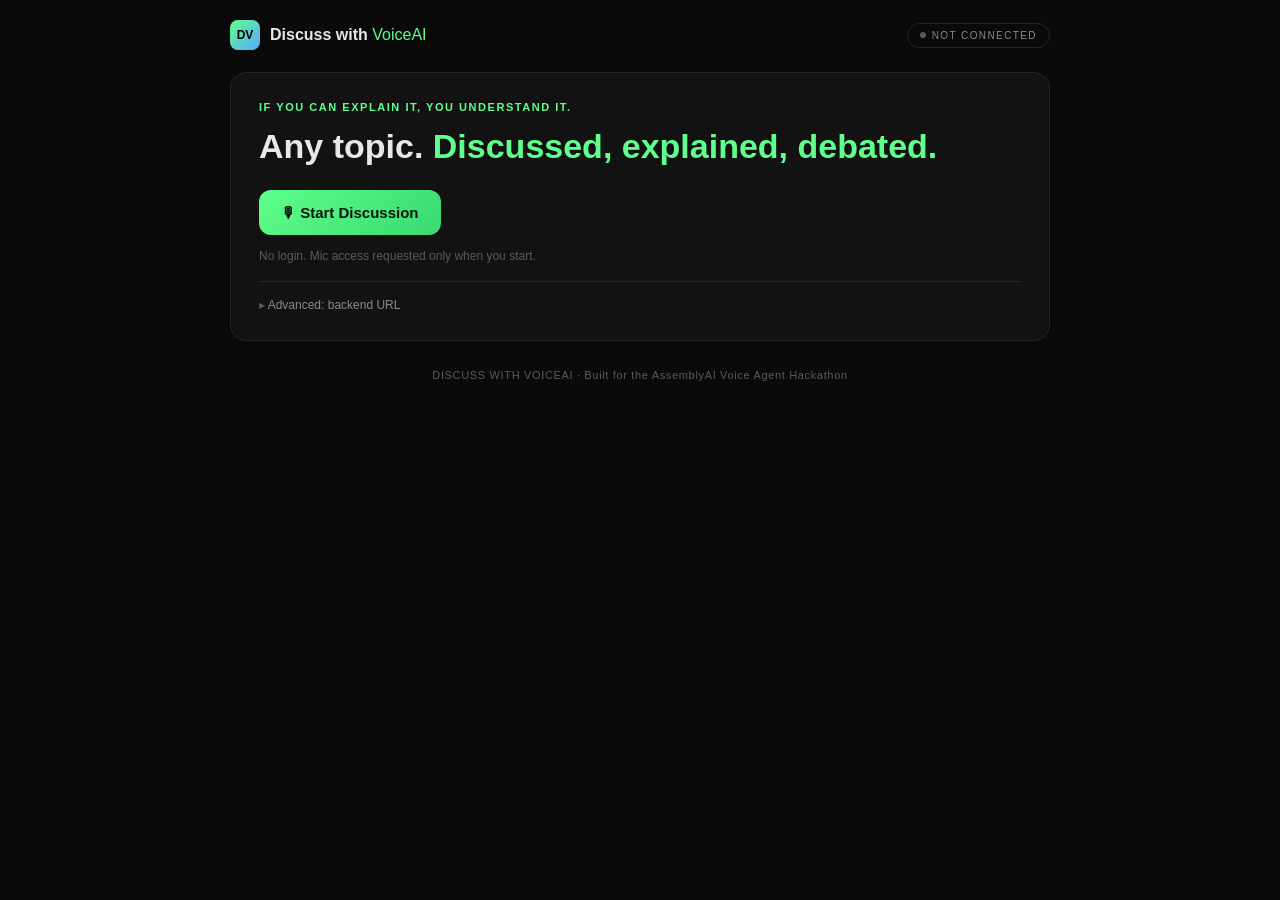
==== app.html @ 305dbfca "Discuss with VoiceAI: voice-first topic companion (AssemblyAI Voice Agent Hackathon) Any topic, disc" ====
<!doctype html>
<html lang="en">
<head>
<meta charset="UTF-8" />
<meta name="viewport" content="width=device-width, initial-scale=1.0" />
<meta name="theme-color" content="#0a0a0a" />
<title>Discuss with VoiceAI | Live Discussion</title>
<style>
  :root{
    --bg:#0a0a0a; --panel:#121212; --panel2:#171717; --border:#242424;
    --text:#e8e8e8; --dim:#8a8a8a; --dim2:#5a5a5a;
    --green:#5EFF8A; --pink:#FF6EAD; --blue:#5AA9FF; --red:#FF6E6E; --amber:#D9A857;
    --mono: ui-monospace, "SF Mono", "Cascadia Code", Menlo, Consolas, monospace;
  }
  *{box-sizing:border-box}
  body{
    margin:0; background:var(--bg); color:var(--text);
    font-family: -apple-system, BlinkMacSystemFont, "Segoe UI", Roboto, sans-serif;
    min-height:100vh; padding: 20px 16px 40px; padding-block:20px 40px;
  }
  .mono{font-family:var(--mono)}
  .wrap{max-width:820px; margin:0 auto;}
  header{display:flex; align-items:center; justify-content:space-between; gap:12px; flex-wrap:wrap; margin-bottom:22px;}
  .brand{display:flex; align-items:center; gap:10px; text-decoration:none; color:var(--text);}
  .brand-mark{width:30px;height:30px;border-radius:8px;background:linear-gradient(135deg,var(--green),var(--blue));display:flex;align-items:center;justify-content:center;color:#000;font-weight:800;font-size:12px;}
  .brand b{font-weight:700} .brand em{font-style:normal;color:var(--green)}
  .pill{font-size:10px; letter-spacing:.14em; text-transform:uppercase; padding:6px 12px; border-radius:999px; border:1px solid var(--border); color:var(--dim); display:flex; align-items:center; gap:6px;}
  .dot{width:6px;height:6px;border-radius:50%;background:var(--dim2);}
  .dot.live{background:var(--green); box-shadow:0 0 8px var(--green);}
  .dot.err{background:var(--red); box-shadow:0 0 8px var(--red);}

  .card{background:var(--panel); border:1px solid var(--border); border-radius:16px; padding:28px; margin-bottom:16px;}
  .view{display:none;} .view.active{display:block;}

  /* Screen 1 */
  #startView .eyebrow{color:var(--green); font-size:11px; letter-spacing:.14em; text-transform:uppercase; margin:0 0 12px; font-weight:600;}
  #startView h1{font-size:clamp(22px,4vw,34px); line-height:1.25; margin:0 0 22px;}
  #startView h1 span{color:var(--green);}
  .cta{
    appearance:none; border:none; cursor:pointer; border-radius:12px;
    background:linear-gradient(135deg,var(--green),#39d971); color:#08130b; font-weight:700;
    padding:14px 22px; font-size:15px; display:inline-flex; align-items:center; gap:8px;
  }
  .cta:disabled{opacity:.5; cursor:not-allowed;}
  .cta.secondary{background:var(--panel2); color:var(--text); border:1px solid var(--border);}
  .note{color:var(--dim2); font-size:12px; margin-top:14px;}
  details.cfg{margin-top:18px; padding-top:16px; border-top:1px solid var(--border);}
  details.cfg summary{cursor:pointer; font-size:12px; color:var(--dim); list-style:none;}
  details.cfg summary::-webkit-details-marker{display:none;}
  details.cfg summary::before{content:'▸ '; color:var(--dim2);}
  details.cfg[open] summary::before{content:'▾ ';}
  details.cfg label{font-size:11px; color:var(--dim); display:block; margin:12px 0 6px;}
  details.cfg input{width:100%; background:var(--panel2); border:1px solid var(--border); border-radius:8px; color:var(--text); padding:9px 10px; font-family:var(--mono); font-size:12px;}

  /* Screen 2 */
  .viva-header{display:flex; align-items:center; justify-content:space-between; margin-bottom:12px; gap:10px; flex-wrap:wrap;}
  .topic-chip{font-size:11px; letter-spacing:.1em; text-transform:uppercase; color:var(--dim); }
  .topic-chip b{color:var(--text); text-transform:none; letter-spacing:0; font-size:15px; display:block; margin-top:2px;}

  /* orbit visualization -- topic center, orbiting tags, You/Companion state cards.
     Tuned to actually READ as animated at a glance: a 70s rotation only
     covers ~5° in a 3-second look, which is indistinguishable from static --
     everything here completes a full, visible cycle in single-digit seconds. */
  .orbit-stage{position:relative; height:260px; margin:8px 0 18px; display:flex; align-items:center; justify-content:center;}
  .orbit-ring{
    position:absolute; width:210px; height:210px; border-radius:50%;
    border:1px solid rgba(255,255,255,.1);
    animation:ring-pulse 3s ease-in-out infinite;
  }
  .orbit-ring::before{
    content:''; position:absolute; inset:-3px; border-radius:50%; padding:2px;
    background:conic-gradient(from 0deg, transparent, var(--green), transparent 35%);
    -webkit-mask:linear-gradient(#000 0 0) content-box, linear-gradient(#000 0 0);
    -webkit-mask-composite:xor; mask-composite:exclude;
    opacity:.55; animation:ring-sweep 4s linear infinite;
  }
  @keyframes ring-pulse{
    0%,100%{transform:scale(1); box-shadow:0 0 40px 6px rgba(94,255,138,.06), inset 0 0 30px rgba(255,255,255,.02); border-color:rgba(255,255,255,.08);}
    50%{transform:scale(1.035); box-shadow:0 0 80px 18px rgba(94,255,138,.18), inset 0 0 50px rgba(255,255,255,.05); border-color:rgba(94,255,138,.35);}
  }
  @keyframes ring-sweep{from{transform:rotate(0deg);}to{transform:rotate(360deg);}}
  .orbit-link{position:absolute; top:50%; height:2px; width:120px; z-index:1; transform:translateY(-50%); overflow:hidden; border-radius:2px; background:rgba(255,255,255,.04);}
  .orbit-link.left{left:calc(8% + 118px);}
  .orbit-link.right{right:calc(8% + 118px);}
  .orbit-link i{position:absolute; inset:0; width:40%; background:linear-gradient(90deg, transparent, currentColor, transparent); opacity:.9; animation:link-sweep 1.8s linear infinite; box-shadow:0 0 8px currentColor;}
  .orbit-link.left{color:var(--green);} .orbit-link.right{color:var(--blue);}
  .orbit-link.right i{animation-direction:reverse;}
  @keyframes link-sweep{from{transform:translateX(-120%);}to{transform:translateX(220%);}}
  /* Two nested layers per tag: the outer orbits with .orbit-tags' rotation
     (position only -- rotate(angle) places each tag's slot, the matching
     rotate(-angle) cancels that SAME rotation so the slot itself doesn't
     spin); the inner .orbit-tag-spin runs its own counter-rotation over the
     identical timing as .orbit-tags, canceling the PARENT's time-varying
     rotation too. Without that inner counter-spin, the parent's rotation
     still reaches every descendant (CSS transforms compose down the tree),
     so the label text visibly tumbles/mirrors over the cycle instead of
     staying upright while it orbits. */
  .orbit-tags{position:absolute; inset:0; animation:orbit-spin 22s linear infinite;}
  .orbit-tag-pos{
    position:absolute; top:50%; left:50%;
    transform:rotate(var(--angle)) translate(148px) rotate(calc(-1 * var(--angle))) translate(-50%,-50%);
  }
  .orbit-tag-spin{display:inline-block; animation:orbit-counter-spin 22s linear infinite;}
  .orbit-tag{
    display:inline-block; font-size:9px; letter-spacing:.1em; color:var(--dim2); white-space:nowrap;
    padding:4px 9px; border:1px solid var(--border); border-radius:999px; background:rgba(10,10,10,.7);
    animation:tag-twinkle 3s ease-in-out infinite;
  }
  .orbit-tag-pos:nth-child(2) .orbit-tag{animation-delay:.75s;}
  .orbit-tag-pos:nth-child(3) .orbit-tag{animation-delay:1.5s;}
  .orbit-tag-pos:nth-child(4) .orbit-tag{animation-delay:2.25s;}
  @keyframes tag-twinkle{0%,100%{opacity:.55; border-color:var(--border);}50%{opacity:1; border-color:rgba(94,255,138,.4); color:#bfffd4;}}
  @keyframes orbit-spin{from{transform:rotate(0deg)}to{transform:rotate(360deg)}}
  @keyframes orbit-counter-spin{from{transform:rotate(0deg)}to{transform:rotate(-360deg)}}
  .topic-center{position:relative; text-align:center; max-width:180px; z-index:2; animation:topic-float 3s ease-in-out infinite;}
  .topic-center b{display:block; font-size:17px; font-weight:600; font-style:italic; animation:topic-glow 3s ease-in-out infinite;}
  @keyframes topic-float{0%,100%{transform:translateY(0);}50%{transform:translateY(-4px);}}
  @keyframes topic-glow{0%,100%{text-shadow:0 0 0 transparent;}50%{text-shadow:0 0 20px rgba(94,255,138,.5);}}
  .topic-center small{display:block; margin-top:5px; font-size:9px; letter-spacing:.14em; color:var(--dim2); text-transform:uppercase;}

  .state-card{
    position:absolute; top:50%; width:118px;
    background:rgba(13,13,13,.85); border-radius:10px; padding:9px 10px; z-index:3;
    backdrop-filter:blur(2px);
    animation:card-float 3s ease-in-out infinite;
  }
  .state-card.companion{left:8%; border:1px solid rgba(94,255,138,.35); box-shadow:0 0 18px rgba(94,255,138,.08);}
  .state-card.you{right:8%; border:1px solid rgba(90,169,255,.35); box-shadow:0 0 18px rgba(90,169,255,.08); animation-delay:1.5s;}
  .state-card.active.companion{box-shadow:0 0 30px rgba(94,255,138,.3);}
  .state-card.active.you{box-shadow:0 0 30px rgba(90,169,255,.3);}
  @keyframes card-float{0%,100%{transform:translateY(-50%);}50%{transform:translateY(calc(-50% - 5px));}}
  .state-card-head{font-size:9px; letter-spacing:.1em; display:flex; align-items:center; gap:5px; margin-bottom:6px;}
  .state-card.companion .state-card-head{color:var(--green);}
  .state-card.you .state-card-head{color:var(--blue);}
  .state-card-head .dot2{width:5px;height:5px;border-radius:50%;background:currentColor; animation:dot-blink 1.4s ease-in-out infinite;}
  @keyframes dot-blink{0%,100%{opacity:1; box-shadow:0 0 4px currentColor;}50%{opacity:.3; box-shadow:none;}}
  .wave{display:flex; align-items:flex-end; gap:2px; height:14px; margin-bottom:6px;}
  .wave i{width:3px; border-radius:2px; background:currentColor; opacity:.35; height:35%; transition:height .1s ease; transform-origin:bottom; animation:bar-idle 1.4s ease-in-out infinite;}
  .wave i:nth-child(1){animation-delay:0s;} .wave i:nth-child(2){animation-delay:.15s;}
  .wave i:nth-child(3){animation-delay:.3s;} .wave i:nth-child(4){animation-delay:.45s;}
  .wave i:nth-child(5){animation-delay:.6s;}
  @keyframes bar-idle{0%,100%{transform:scaleY(1);}50%{transform:scaleY(1.8);}}
  .state-card.companion .wave{color:var(--green);}
  .state-card.you .wave{color:var(--blue);}
  .state-card.active .wave i{opacity:.9;}
  .state-card-label{font-size:10px; color:var(--dim); text-transform:lowercase;}

  .feature-pills{display:flex; gap:8px; flex-wrap:wrap; justify-content:center; margin-bottom:18px;}
  .feature-pill{font-size:9px; letter-spacing:.12em; text-transform:uppercase; padding:6px 12px; border-radius:999px; border:1px solid var(--border); color:var(--dim); display:inline-flex; align-items:center; gap:6px;}
  .feature-pill i{width:5px;height:5px;border-radius:50%;background:currentColor;}
  .feature-pill.blue{color:var(--blue);} .feature-pill.amber{color:var(--amber);} .feature-pill.pink{color:var(--pink);}

  .transcript{height:340px; overflow-y:auto; background:#0d0d0d; border:1px solid var(--border); border-radius:12px; padding:16px; display:flex; flex-direction:column; gap:10px;}
  .line{max-width:88%; padding:9px 13px; border-radius:12px; font-size:14px; line-height:1.45;}
  .line label{display:flex; align-items:center; gap:5px; font-size:9px; letter-spacing:.12em; text-transform:uppercase; opacity:.6; margin-bottom:3px;}
  .line label i{width:6px;height:6px;border-radius:50%;background:currentColor;}
  .line.student{align-self:flex-end; background:#17301f; border:1px solid #1f4a2b; color:#d9ffe4;}
  .line.student label{color:var(--blue);}
  .line.agent{align-self:flex-start; background:#171717; border:1px solid var(--border); color:var(--text);}
  .line.agent label{color:var(--green);}
  .line.interim{opacity:.55;}
  .line.challenge{background:rgba(217,168,87,.08); border:1px solid rgba(217,168,87,.4);}
  .line.challenge label{color:var(--amber);}
  .line.challenge .challenge-tag{display:block; font-size:9px; letter-spacing:.1em; color:var(--amber); text-transform:uppercase; margin-bottom:5px;}
  .empty-hint{color:var(--dim2); font-size:13px; margin:auto; text-align:center;}

  .controls{display:flex; align-items:center; gap:14px; margin-top:16px; flex-wrap:wrap;}
  .mic-btn{width:56px;height:56px;border-radius:50%; border:2px solid var(--border); background:var(--panel2); color:var(--text); font-size:20px; cursor:pointer; display:flex; align-items:center; justify-content:center;}
  .mic-btn.active{border-color:var(--green); box-shadow:0 0 0 6px rgba(94,255,138,.12);}
  .mic-copy strong{display:block; font-size:13px;}
  .mic-copy small{color:var(--dim); font-size:11px;}
  .end-btn{margin-left:auto; background:transparent; border:1px solid var(--border); color:var(--dim); padding:10px 16px; border-radius:10px; cursor:pointer; font-size:13px;}
  .end-btn:hover{color:var(--red); border-color:var(--red);}

  .chat-form{display:flex; gap:10px; margin-top:16px;}
  .chat-form input{flex:1; background:var(--panel2); border:1px solid var(--border); border-radius:10px; color:var(--text); padding:12px 14px; font-size:14px;}
  .chat-form button{background:var(--green); border:none; color:#08130b; font-weight:700; border-radius:10px; padding:0 18px; cursor:pointer;}

  #errorBanner{display:none; background:rgba(255,110,110,.1); border:1px solid rgba(255,110,110,.4); color:#ffb3b3; padding:12px 16px; border-radius:10px; font-size:13px; margin-bottom:16px;}

  footer{text-align:center; color:var(--dim2); font-size:11px; margin-top:28px; letter-spacing:.06em;}
</style>
</head>
<body>
<div class="wrap">
  <header>
    <a class="brand" href="Voice-Topic-Companion.html">
      <span class="brand-mark">DV</span>
      <span><b>Discuss with</b> <em>VoiceAI</em></span>
    </a>
    <span class="pill"><span class="dot" id="connDot"></span><span id="connLabel">not connected</span></span>
  </header>

  <div id="errorBanner"></div>

  <!-- Screen 1: Start -->
  <section class="view active card" id="startView">
    <p class="eyebrow">If you can explain it, you understand it.</p>
    <h1>Any topic. <span>Discussed, explained, debated.</span></h1>
    <button class="cta" id="startBtn">🎙 Start Discussion</button>
    <div class="note">No login. Mic access requested only when you start.</div>
    <details class="cfg">
      <summary>Advanced: backend URL</summary>
      <label for="apiBase">Backend URL (FastAPI)</label>
      <input id="apiBase" class="mono" value="http://localhost:8000" spellcheck="false" />
    </details>
  </section>

  <!-- Screen 2: Live Discussion -->
  <section class="view card" id="vivaView">
    <div class="viva-header">
      <span class="pill"><span class="dot live"></span> LIVE</span>
    </div>

    <div class="orbit-stage">
      <div class="orbit-ring"></div>
      <div class="orbit-link left"><i></i></div>
      <div class="orbit-link right"><i></i></div>
      <div class="orbit-tags">
        <div class="orbit-tag-pos" style="--angle:0deg"><span class="orbit-tag-spin"><span class="orbit-tag">SPACE</span></span></div>
        <div class="orbit-tag-pos" style="--angle:90deg"><span class="orbit-tag-spin"><span class="orbit-tag">PHILOSOPHY</span></span></div>
        <div class="orbit-tag-pos" style="--angle:180deg"><span class="orbit-tag-spin"><span class="orbit-tag">CRICKET</span></span></div>
        <div class="orbit-tag-pos" style="--angle:270deg"><span class="orbit-tag-spin"><span class="orbit-tag">AI</span></span></div>
      </div>
      <div class="topic-center">
        <b id="topicLabel">Waiting…</b>
        <small>TOPIC • CENTER</small>
      </div>
      <div class="state-card companion" id="companionCard">
        <div class="state-card-head"><span class="dot2"></span>COMPANION</div>
        <div class="wave"><i></i><i></i><i></i><i></i><i></i></div>
        <div class="state-card-label" id="companionLabel">listening</div>
      </div>
      <div class="state-card you" id="youCard">
        <div class="state-card-head"><span class="dot2"></span>YOU</div>
        <div class="wave"><i></i><i></i><i></i><i></i><i></i></div>
        <div class="state-card-label" id="youLabel">listening</div>
      </div>
    </div>

    <div class="feature-pills">
      <span class="feature-pill blue"><i></i>Talk any topic</span>
      <span class="feature-pill amber"><i></i>Debate mode</span>
      <span class="feature-pill pink"><i></i>Hinglish ready</span>
    </div>

    <div class="transcript" id="transcript">
      <div class="empty-hint">Your conversation will appear here.<br><small>Ask a question, request an example, or ask it to argue the other side.</small></div>
    </div>

    <!-- real voice controls (hidden in mock mode) -->
    <div class="controls" id="voiceControls">
      <button class="mic-btn" id="micIndicator" disabled>●</button>
      <div class="mic-copy"><strong id="micLabel">Connecting…</strong><small>Speak naturally, interrupt anytime</small></div>
      <button class="end-btn" id="endBtn">End session</button>
    </div>

    <!-- mock-mode text fallback (shown only when the backend has no AssemblyAI key yet) -->
    <form class="chat-form" id="chatForm" style="display:none;">
      <input id="chatInput" placeholder="Type a topic, a question, or a challenge…" autocomplete="off" />
      <button type="submit">Send</button>
      <button type="button" class="end-btn" id="endBtnMock">End</button>
    </form>
  </section>

  <footer>DISCUSS WITH VOICEAI · Built for the AssemblyAI Voice Agent Hackathon</footer>
</div>

<script>
/* =========================================================================
   Discuss with VoiceAI -- browser client
   Real path:  browser <-> our backend (GET /api/token only)
               browser <-> wss://agents.assemblyai.com/v1/ws (direct, real voice)
   Mock path:  browser <-> our backend (POST /api/mock_chat) -- text chat,
               same persona, used when the backend has no AssemblyAI key yet.

   This is a plain open-ended discussion agent -- no topic map, no grading,
   no "understanding verdict". One screen just shows the live transcript
   until the user ends the session.
   ========================================================================= */

const $ = (id) => document.getElementById(id);
const views = { start: $('startView'), viva: $('vivaView') };
function showView(name){ Object.values(views).forEach(v => v.classList.remove('active')); views[name].classList.add('active'); window.scrollTo({top:0, behavior:'smooth'}); }
function apiBase(){ return $('apiBase').value.trim().replace(/\/$/, ''); }
function showError(msg){ const el = $('errorBanner'); el.textContent = msg; el.style.display = 'block'; }
function clearError(){ $('errorBanner').style.display = 'none'; }
function setConn(label, mode){
  $('connLabel').textContent = label;
  const dot = $('connDot');
  dot.className = 'dot' + (mode === 'live' ? ' live' : mode === 'err' ? ' err' : '');
}

// Cheap heuristic: guess the agent's current mode from what it just said, so
// the COMPANION state card and the transcript's counter-question callout
// track the live conversation without the agent needing to emit an explicit
// state event of its own.
function classifyAgentText(text){
  const t = text.toLowerCase();
  if (t.includes('push back') || t.includes('counter') || t.includes("what's the strongest argument") || t.includes('play devil') || t.includes('other side')) return 'challenging';
  if (t.includes('what topic') || t.includes('what would you like to know')) return 'listening';
  return 'explaining';
}
function setCompanionState(state, {active=true} = {}){
  $('companionLabel').textContent = state;
  $('companionCard').classList.toggle('active', active);
}
function setYouState(state, {active=true} = {}){
  $('youLabel').textContent = state;
  $('youCard').classList.toggle('active', active);
}

let ws = null;
let audioCtx = null;
let micStream = null;
let micNode = null;
let playHead = 0;
let topicKnown = false;
let mockHistory = []; // [{role, text}]
let agentDeltaBuffer = ''; // accumulates transcript.agent.delta chunks for the current reply

// ---- transcript rendering ----
// Tracked per-speaker so a student interruption mid-agent-reply (barge-in)
// doesn't overwrite the agent's still-open interim bubble with the
// student's text -- each speaker keeps its own in-progress line.
const interimLines = { student: null, agent: null };
function addLine(speaker, text, {interim=false, challenge=false} = {}){
  const box = $('transcript');
  const hint = box.querySelector('.empty-hint');
  if (hint) hint.remove();
  const labelHtml = `<label><i></i>${speaker === 'student' ? 'You' : 'Companion'}</label>`;
  if (interim) {
    if (!interimLines[speaker]) {
      const el = document.createElement('div');
      el.className = `line ${speaker} interim`;
      el.innerHTML = `${labelHtml}<span class="text"></span>`;
      box.appendChild(el);
      interimLines[speaker] = el;
    }
    interimLines[speaker].querySelector('.text').textContent = text;
  } else {
    if (interimLines[speaker]) { interimLines[speaker].remove(); interimLines[speaker] = null; }
    const line = document.createElement('div');
    line.className = `line ${speaker}` + (challenge ? ' challenge' : '');
    const tagHtml = challenge ? '<span class="challenge-tag">↳ counter-question</span>' : '';
    line.innerHTML = `${labelHtml}${tagHtml}<span class="text"></span>`;
    line.querySelector('.text').textContent = text;
    box.appendChild(line);
  }
  box.scrollTop = box.scrollHeight;
  // Only ever consider a FINAL (non-interim) student line as the topic --
  // an interim delta is still-changing text, and locking onto a half-spoken
  // fragment would freeze the display on something incomplete.
  if (speaker === 'student' && !interim && !topicKnown) {
    maybeSetTopic(text);
  }
}

// A real conversation usually opens with a greeting before the actual topic
// ("Hello." / "Hi there" / "Namaste"), so naively taking the first thing the
// student says isn't reliable -- skip pure-greeting utterances and keep
// waiting for the first substantive one.
const GREETING_RE = /^(hi+|hey+|hello+|namaste|hola|yo|sup|good\s?(morning|afternoon|evening)|kaise ho|kya haal|test(ing)?)[.!?\s]*$/i;
function maybeSetTopic(text){
  const trimmed = text.trim();
  if (!trimmed || GREETING_RE.test(trimmed)) return;
  topicKnown = true;
  $('topicLabel').textContent = trimmed.length > 28 ? trimmed.slice(0, 28) + '…' : trimmed;
}

// ---- PCM16 mic capture @ 24kHz mono --------------------------------------
// AssemblyAI's Voice Agent defaults input.format to PCM at 24 kHz when not
// set explicitly (agent_config.py now sets it explicitly too, to be safe).
// Sending audio resampled to the WRONG rate doesn't error -- it just plays
// back sped up/slowed down to the STT engine, which is a very plausible
// cause of misheard words, so this rate must match the agent's config.
const TARGET_SAMPLE_RATE = 24000;

function floatTo16BitPCM(float32){
  const out = new Int16Array(float32.length);
  for (let i = 0; i < float32.length; i++){
    let s = Math.max(-1, Math.min(1, float32[i]));
    out[i] = s < 0 ? s * 0x8000 : s * 0x7fff;
  }
  return out;
}
function resampleTo(float32, inRate, outRate){
  if (inRate === outRate) return float32;
  const ratio = inRate / outRate;
  const outLen = Math.floor(float32.length / ratio);
  const out = new Float32Array(outLen);
  for (let i = 0; i < outLen; i++){
    const srcIdx = i * ratio;
    const i0 = Math.floor(srcIdx), i1 = Math.min(i0 + 1, float32.length - 1);
    const frac = srcIdx - i0;
    out[i] = float32[i0] * (1 - frac) + float32[i1] * frac;
  }
  return out;
}
function bytesToBase64(bytes){
  let binary = '';
  const chunk = 0x8000;
  for (let i = 0; i < bytes.length; i += chunk) binary += String.fromCharCode(...bytes.subarray(i, i + chunk));
  return btoa(binary);
}
function base64ToBytes(b64){
  const bin = atob(b64);
  const bytes = new Uint8Array(bin.length);
  for (let i = 0; i < bin.length; i++) bytes[i] = bin.charCodeAt(i);
  return bytes;
}

async function startMic(){
  micStream = await navigator.mediaDevices.getUserMedia({ audio: { echoCancellation: true, noiseSuppression: true } });
  // Ask for a 24kHz context directly -- Chrome desktop honors an explicit
  // sampleRate, which skips our resample step entirely (cleaner audio, no
  // aliasing from the linear-interpolation fallback below). Browsers that
  // ignore the hint (e.g. Safari) fall back to runtime resampling.
  audioCtx = new (window.AudioContext || window.webkitAudioContext)({ sampleRate: TARGET_SAMPLE_RATE });
  const source = audioCtx.createMediaStreamSource(micStream);
  // ScriptProcessorNode is deprecated but needs no extra worklet file --
  // good enough for a hackathon MVP; swap for AudioWorklet for production.
  micNode = audioCtx.createScriptProcessor(4096, 1, 1);
  micNode.onaudioprocess = (e) => {
    if (!ws || ws.readyState !== WebSocket.OPEN) return;
    const input = e.inputBuffer.getChannelData(0);
    const resampled = resampleTo(input, audioCtx.sampleRate, TARGET_SAMPLE_RATE);
    const pcm16 = floatTo16BitPCM(resampled);
    const bytes = new Uint8Array(pcm16.buffer);
    ws.send(JSON.stringify({ type: 'input.audio', audio: bytesToBase64(bytes) }));
  };
  // Route through a silent gain instead of speakers to avoid feedback --
  // ScriptProcessorNode only fires once it's part of a graph reaching the
  // destination.
  const silentGain = audioCtx.createGain();
  silentGain.gain.value = 0;
  source.connect(micNode);
  micNode.connect(silentGain);
  silentGain.connect(audioCtx.destination);

  // Analysers for the YOU/COMPANION waveform bars -- purely visual taps,
  // don't touch the actual audio graph doing the real work above.
  micAnalyser = audioCtx.createAnalyser();
  micAnalyser.fftSize = 64;
  source.connect(micAnalyser);
  companionAnalyser = audioCtx.createAnalyser();
  companionAnalyser.fftSize = 64;
  companionAnalyser.connect(audioCtx.destination);
  startWaveformLoop();

  $('micIndicator').classList.add('active');
  $('micLabel').textContent = 'Listening…';
}

function stopMic(){
  if (micNode) { try { micNode.disconnect(); } catch(e){} micNode = null; }
  if (micStream) { micStream.getTracks().forEach(t => t.stop()); micStream = null; }
  $('micIndicator').classList.remove('active');
  stopWaveformLoop();
  micAnalyser = null;
  companionAnalyser = null;
}

// ---- YOU/COMPANION waveform bars, driven by real audio level when a voice
// session is active (silently does nothing in mock mode, where there's no
// real audio to visualize) ----
let micAnalyser = null;
let companionAnalyser = null;
let waveformRAF = null;
function startWaveformLoop(){
  const youBars = document.querySelectorAll('#youCard .wave i');
  const compBars = document.querySelectorAll('#companionCard .wave i');
  const youData = new Uint8Array(32);
  const compData = new Uint8Array(32);
  function tick(){
    if (micAnalyser) {
      micAnalyser.getByteFrequencyData(youData);
      youBars.forEach((bar, i) => { bar.style.height = `${20 + (youData[i * 3] / 255) * 80}%`; });
    }
    if (companionAnalyser) {
      companionAnalyser.getByteFrequencyData(compData);
      compBars.forEach((bar, i) => { bar.style.height = `${20 + (compData[i * 3] / 255) * 80}%`; });
    }
    waveformRAF = requestAnimationFrame(tick);
  }
  tick();
}
function stopWaveformLoop(){
  if (waveformRAF) cancelAnimationFrame(waveformRAF);
  waveformRAF = null;
  document.querySelectorAll('.wave i').forEach(bar => { bar.style.height = ''; });
}

// ---- playback of agent audio (base64 PCM16) ----
function playAgentAudio(base64, sampleRate = TARGET_SAMPLE_RATE){
  if (!audioCtx) return;
  const bytes = base64ToBytes(base64);
  const int16 = new Int16Array(bytes.buffer, bytes.byteOffset, bytes.byteLength / 2);
  const float32 = new Float32Array(int16.length);
  for (let i = 0; i < int16.length; i++) float32[i] = int16[i] / 32768;
  const buffer = audioCtx.createBuffer(1, float32.length, sampleRate);
  buffer.copyToChannel(float32, 0);
  const src = audioCtx.createBufferSource();
  src.buffer = buffer;
  // Route through companionAnalyser (which is itself connected to
  // destination) so the COMPANION waveform reacts to real playback; fall
  // back to a direct connection if the analyser isn't set up yet.
  src.connect(companionAnalyser || audioCtx.destination);
  const now = audioCtx.currentTime;
  const startAt = Math.max(now, playHead);
  src.start(startAt);
  playHead = startAt + buffer.duration;
}

// ---- AssemblyAI Voice Agent WebSocket (real voice path) ----
async function connectVoiceAgent(agent_id, token){
  const wsUrl = new URL('wss://agents.assemblyai.com/v1/ws');
  wsUrl.searchParams.set('token', token);
  ws = new WebSocket(wsUrl);

  ws.onopen = () => {
    setConn('connecting…', '');
    // Must wait for the socket to actually be OPEN before sending --
    // WebSocket.send() throws synchronously while still CONNECTING.
    ws.send(JSON.stringify({ type: 'session.update', session: { agent_id } }));
  };
  ws.onclose = () => setConn('disconnected', '');
  ws.onerror = () => { setConn('connection error', 'err'); showError('Voice connection error -- check the backend URL and AssemblyAI credentials.'); };

  ws.onmessage = async (event) => {
    const msg = JSON.parse(event.data);
    switch (msg.type) {
      case 'session.ready':
        setConn('live', 'live');
        await startMic();
        setYouState('listening', { active: false });
        setCompanionState('listening', { active: false });
        break;
      case 'input.speech.started':
        setYouState('speaking');
        setCompanionState('listening', { active: false });
        break;
      case 'input.speech.stopped':
        setYouState('listening', { active: false });
        break;
      case 'transcript.user':
        addLine('student', msg.text);
        break;
      case 'transcript.user.delta':
        addLine('student', msg.text, { interim: true });
        break;
      case 'reply.started':
        agentDeltaBuffer = '';
        setCompanionState('explaining');
        break;
      case 'transcript.agent.delta':
        // Word-level chunks aligned to playback, keyed by reply_id -- append
        // rather than replace (contrast with transcript.user.delta, which
        // sends the full partial text each time).
        agentDeltaBuffer += msg.delta;
        addLine('agent', agentDeltaBuffer, { interim: true });
        break;
      case 'transcript.agent': {
        agentDeltaBuffer = '';
        const state = classifyAgentText(msg.text);
        addLine('agent', msg.text, { challenge: state === 'challenging' });
        setCompanionState(state);
        break;
      }
      case 'reply.done':
        setCompanionState('listening', { active: false });
        break;
      case 'reply.audio':
        playAgentAudio(msg.data);
        break;
      case 'session.error':
        showError(`Voice session error: ${msg.message || msg.code}`);
        setConn('error', 'err');
        break;
      case 'session.ended':
        setConn('ended', '');
        break;
      default:
        break;
    }
  };
}

// ---- mock-mode text chat (fallback when the backend has no AssemblyAI key) ----
async function sendMockMessage(message){
  addLine('student', message);
  setYouState('speaking', { active: false });
  mockHistory.push({ role: 'user', text: message });
  try {
    setCompanionState('explaining');
    const res = await fetch(`${apiBase()}/api/mock_chat`, {
      method: 'POST', headers: { 'content-type': 'application/json' },
      body: JSON.stringify({ history: mockHistory, message }),
    });
    if (!res.ok) throw new Error(`backend returned ${res.status}`);
    const { reply } = await res.json();
    const state = classifyAgentText(reply);
    addLine('agent', reply, { challenge: state === 'challenging' });
    setCompanionState(state, { active: false });
    setYouState('listening', { active: false });
    mockHistory.push({ role: 'assistant', text: reply });
  } catch (err) {
    showError(`Could not reach backend: ${err.message}`);
  }
}

async function startSession(){
  clearError();
  $('startBtn').disabled = true;
  try {
    const res = await fetch(`${apiBase()}/api/token`);
    if (!res.ok) throw new Error(`backend not reachable (${res.status})`);
    const { token, agent_id, mock } = await res.json();

    showView('viva');
    topicKnown = false;
    mockHistory = [];
    setYouState('listening', { active: false });
    setCompanionState('listening', { active: false });

    if (mock) {
      setConn('mock mode (no AssemblyAI key)', 'err');
      $('voiceControls').style.display = 'none';
      $('chatForm').style.display = 'flex';
      addLine('agent', 'What topic do you want to talk about today?');
      $('chatInput').focus();
    } else {
      $('voiceControls').style.display = 'flex';
      $('chatForm').style.display = 'none';
      setConn('connecting…', '');
      await connectVoiceAgent(agent_id, token);
    }
  } catch (err) {
    showError(`Could not start session: ${err.message}. Is the FastAPI backend running at the URL above?`);
    setConn('failed to connect', 'err');
    showView('start');
  } finally {
    $('startBtn').disabled = false;
  }
}

function endSession(){
  if (ws) { try { ws.send(JSON.stringify({ type: 'session.end' })); } catch(e){} ws.close(); ws = null; }
  stopMic();
  $('transcript').innerHTML = '<div class="empty-hint">Your conversation will appear here.<br><small>Ask a question, request an example, or ask it to argue the other side.</small></div>';
  interimLines.student = null;
  interimLines.agent = null;
  $('topicLabel').textContent = 'Waiting…';
  showView('start');
}

$('startBtn').addEventListener('click', startSession);
$('endBtn').addEventListener('click', endSession);
$('endBtnMock').addEventListener('click', endSession);
$('chatForm').addEventListener('submit', (e) => {
  e.preventDefault();
  const val = $('chatInput').value.trim();
  if (!val) return;
  $('chatInput').value = '';
  sendMockMessage(val);
});

try {
  const saved = localStorage.getItem('examPilotApiBase');
  if (saved) $('apiBase').value = saved;
  $('apiBase').addEventListener('change', () => { try { localStorage.setItem('examPilotApiBase', $('apiBase').value); } catch(e){} });
} catch(e) {}
</script>
</body>
</html>
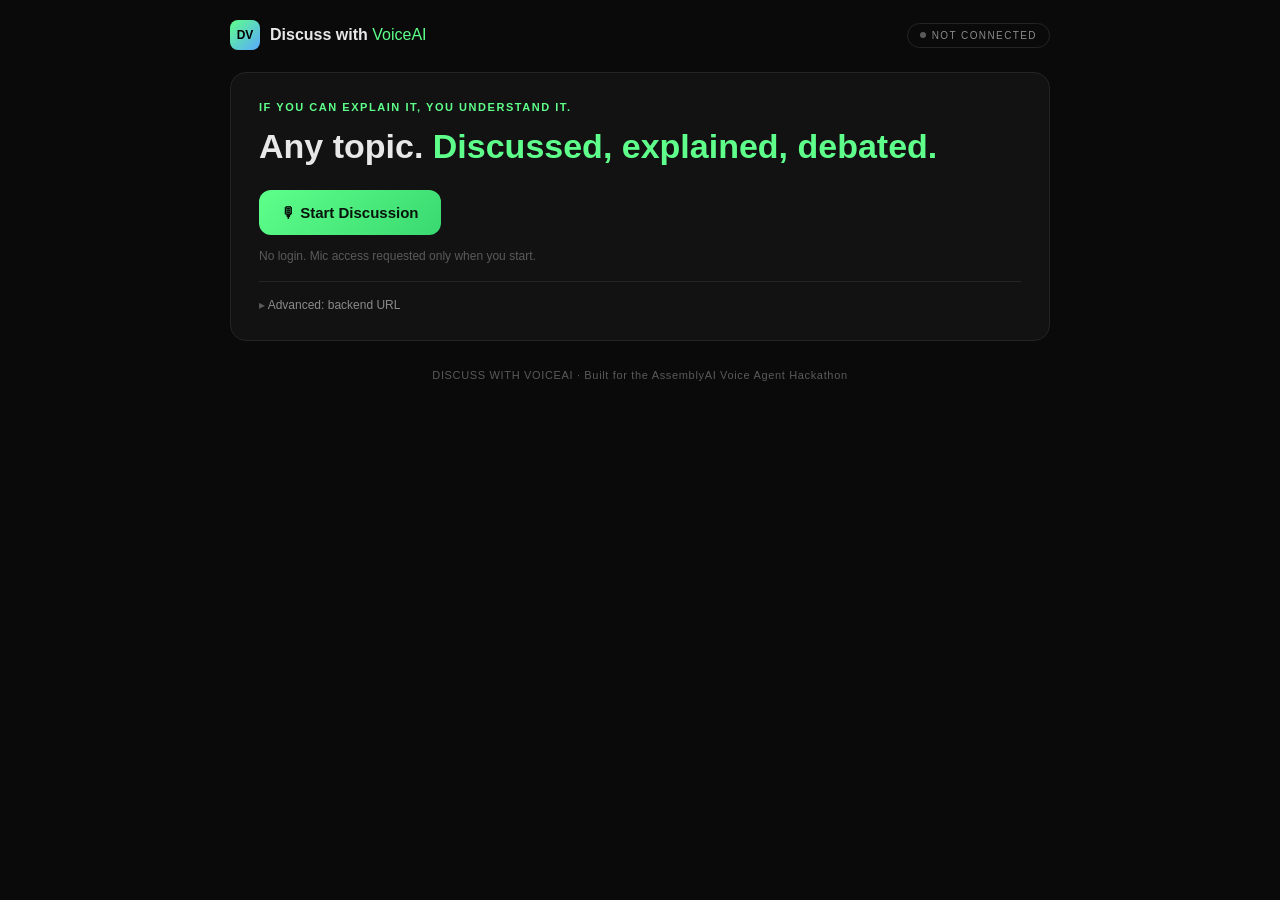
==== commit 76227563: "Add post-call analysis, sentiment, and web search modules Adds postcall.py (transcript analysis), se" ====
--- a/app.html
+++ b/app.html
@@ -56,6 +56,12 @@
   .viva-header{display:flex; align-items:center; justify-content:space-between; margin-bottom:12px; gap:10px; flex-wrap:wrap;}
   .topic-chip{font-size:11px; letter-spacing:.1em; text-transform:uppercase; color:var(--dim); }
   .topic-chip b{color:var(--text); text-transform:none; letter-spacing:0; font-size:15px; display:block; margin-top:2px;}
+  .sentiment-summary{margin-left:auto; display:inline-flex; align-items:center; gap:7px; border:1px solid var(--border); background:rgba(255,255,255,.025); color:var(--dim); padding:6px 10px; border-radius:999px; font-family:var(--mono); font-size:9px; letter-spacing:.1em; text-transform:uppercase; transition:border-color .2s ease,color .2s ease,background .2s ease;}
+  .sentiment-summary::before{content:''; width:6px; height:6px; border-radius:50%; background:currentColor; opacity:.8; box-shadow:0 0 7px currentColor;}
+  .sentiment-summary strong{font-weight:700; color:currentColor;}
+  .sentiment-summary.positive{color:var(--green); border-color:rgba(94,255,138,.3); background:rgba(94,255,138,.06);}
+  .sentiment-summary.neutral{color:var(--blue); border-color:rgba(90,169,255,.3); background:rgba(90,169,255,.06);}
+  .sentiment-summary.negative{color:var(--pink); border-color:rgba(255,110,173,.3); background:rgba(255,110,173,.06);}
 
   /* orbit visualization -- topic center, orbiting tags, You/Companion state cards.
      Tuned to actually READ as animated at a glance: a 70s rotation only
@@ -148,20 +154,27 @@
   .feature-pills{display:flex; gap:8px; flex-wrap:wrap; justify-content:center; margin-bottom:18px;}
   .feature-pill{font-size:9px; letter-spacing:.12em; text-transform:uppercase; padding:6px 12px; border-radius:999px; border:1px solid var(--border); color:var(--dim); display:inline-flex; align-items:center; gap:6px;}
   .feature-pill i{width:5px;height:5px;border-radius:50%;background:currentColor;}
-  .feature-pill.blue{color:var(--blue);} .feature-pill.amber{color:var(--amber);} .feature-pill.pink{color:var(--pink);}
+  .feature-pill.blue{color:var(--blue);} .feature-pill.amber{color:var(--amber);} .feature-pill.pink{color:var(--pink);} .feature-pill.green{color:var(--green);}
 
   .transcript{height:340px; overflow-y:auto; background:#0d0d0d; border:1px solid var(--border); border-radius:12px; padding:16px; display:flex; flex-direction:column; gap:10px;}
   .line{max-width:88%; padding:9px 13px; border-radius:12px; font-size:14px; line-height:1.45;}
-  .line label{display:flex; align-items:center; gap:5px; font-size:9px; letter-spacing:.12em; text-transform:uppercase; opacity:.6; margin-bottom:3px;}
-  .line label i{width:6px;height:6px;border-radius:50%;background:currentColor;}
+  .line .speaker-label{display:flex; align-items:center; gap:5px; flex-wrap:wrap; font-size:9px; letter-spacing:.12em; text-transform:uppercase; opacity:.72; margin-bottom:3px;}
+  .line .speaker-label i{width:6px;height:6px;border-radius:50%;background:currentColor;}
   .line.student{align-self:flex-end; background:#17301f; border:1px solid #1f4a2b; color:#d9ffe4;}
-  .line.student label{color:var(--blue);}
+  .line.student .speaker-label{color:var(--blue);}
   .line.agent{align-self:flex-start; background:#171717; border:1px solid var(--border); color:var(--text);}
-  .line.agent label{color:var(--green);}
+  .line.agent .speaker-label{color:var(--green);}
   .line.interim{opacity:.55;}
   .line.challenge{background:rgba(217,168,87,.08); border:1px solid rgba(217,168,87,.4);}
-  .line.challenge label{color:var(--amber);}
+  .line.challenge .speaker-label{color:var(--amber);}
   .line.challenge .challenge-tag{display:block; font-size:9px; letter-spacing:.1em; color:var(--amber); text-transform:uppercase; margin-bottom:5px;}
+  .sentiment-badge{margin-left:auto; display:inline-flex; align-items:center; gap:4px; border:1px solid currentColor; border-radius:999px; padding:2px 6px; font-size:8px; letter-spacing:.08em; line-height:1.2; opacity:.9;}
+  .sentiment-badge::before{content:''; width:4px; height:4px; border-radius:50%; background:currentColor;}
+  .sentiment-badge.pending{color:var(--dim); border-color:var(--border);}
+  .sentiment-badge.pending::before{animation:dot-blink 1.1s ease-in-out infinite;}
+  .sentiment-badge.positive{color:var(--green);}
+  .sentiment-badge.neutral{color:var(--blue);}
+  .sentiment-badge.negative{color:var(--pink);}
   .empty-hint{color:var(--dim2); font-size:13px; margin:auto; text-align:center;}
 
   .controls{display:flex; align-items:center; gap:14px; margin-top:16px; flex-wrap:wrap;}
@@ -169,6 +182,8 @@
   .mic-btn.active{border-color:var(--green); box-shadow:0 0 0 6px rgba(94,255,138,.12);}
   .mic-copy strong{display:block; font-size:13px;}
   .mic-copy small{color:var(--dim); font-size:11px;}
+  .noise-status{display:inline-flex; align-items:center; gap:6px; border:1px solid rgba(94,255,138,.28); background:rgba(94,255,138,.07); color:var(--green); padding:6px 10px; border-radius:999px; font-size:9px; letter-spacing:.1em; text-transform:uppercase; white-space:nowrap;}
+  .noise-status i{width:6px; height:6px; border-radius:50%; background:currentColor; box-shadow:0 0 8px currentColor;}
   .end-btn{margin-left:auto; background:transparent; border:1px solid var(--border); color:var(--dim); padding:10px 16px; border-radius:10px; cursor:pointer; font-size:13px;}
   .end-btn:hover{color:var(--red); border-color:var(--red);}
 
@@ -202,7 +217,7 @@
     <details class="cfg">
       <summary>Advanced: backend URL</summary>
       <label for="apiBase">Backend URL (FastAPI)</label>
-      <input id="apiBase" class="mono" value="http://localhost:8000" spellcheck="false" />
+      <input id="apiBase" class="mono" value="http://localhost:8010" spellcheck="false" />
     </details>
   </section>
 
@@ -210,6 +225,9 @@
   <section class="view card" id="vivaView">
     <div class="viva-header">
       <span class="pill"><span class="dot live"></span> LIVE</span>
+      <span id="sentimentSummary" class="sentiment-summary" role="status" aria-live="polite" aria-atomic="true" title="Based on finalized transcript wording only, not vocal tone or emotion.">
+        Text sentiment · <strong id="sentimentSummaryLabel">Waiting</strong>
+      </span>
     </div>
 
     <div class="orbit-stage">
@@ -239,9 +257,12 @@
     </div>
 
     <div class="feature-pills">
-      <span class="feature-pill blue"><i></i>Talk any topic</span>
+      <span class="feature-pill blue"><i></i>Discuss any topic</span>
       <span class="feature-pill amber"><i></i>Debate mode</span>
-      <span class="feature-pill pink"><i></i>Hinglish ready</span>
+      <span class="feature-pill pink"><i></i>Hindi + Hinglish</span>
+      <span class="feature-pill green"><i></i>Noise cancellation</span>
+      <span class="feature-pill amber"><i></i>Sentiment analysis</span>
+      <span class="feature-pill blue"><i></i>Reference lookup tool</span>
     </div>
 
     <div class="transcript" id="transcript">
@@ -252,6 +273,7 @@
     <div class="controls" id="voiceControls">
       <button class="mic-btn" id="micIndicator" disabled>●</button>
       <div class="mic-copy"><strong id="micLabel">Connecting…</strong><small>Speak naturally, interrupt anytime</small></div>
+      <span class="noise-status" title="AssemblyAI Voice Focus isolates your voice on the server; browser echo cancellation prevents speaker feedback."><i></i>Voice Focus · NC on</span>
       <button class="end-btn" id="endBtn">End session</button>
     </div>
 
@@ -314,39 +336,295 @@
 let audioCtx = null;
 let micStream = null;
 let micNode = null;
+let micStarting = false;
 let playHead = 0;
+const activePlaybackSources = new Set();
 let topicKnown = false;
 let mockHistory = []; // [{role, text}]
-let agentDeltaBuffer = ''; // accumulates transcript.agent.delta chunks for the current reply
+let activeAgentReplyId = null;
+let activeSessionId = null;
+const agentDeltaBuffers = new Map(); // reply_id -> live caption text
+const finalizedAgentReplies = new Set();
+const pendingVoiceTools = new Map(); // call_id -> browser-executed client tool
+let lastVoiceTurnEvent = null;
+let voiceToolGeneration = 0;
+let sentimentGeneration = 0;
+let sentimentTurnCounter = 0;
+let sentimentRequestCounter = 0;
+let latestSentimentSequence = 0;
+const sentimentStatesByLineId = new Map();
+const sentimentRequestsByLineId = new Map();
+const countedSentimentsByLineId = new Map();
+const sentimentControllers = new Set();
+const sentimentCounts = { POSITIVE: 0, NEUTRAL: 0, NEGATIVE: 0 };
+
+function sentimentClass(sentiment){
+  return ['POSITIVE', 'NEUTRAL', 'NEGATIVE'].includes(sentiment)
+    ? sentiment.toLowerCase()
+    : '';
+}
+
+function sentimentLabel(sentiment){
+  return sentiment ? sentiment.charAt(0) + sentiment.slice(1).toLowerCase() : 'Waiting';
+}
+
+function renderLineSentiment(line, state){
+  const speakerLabel = line.querySelector('.speaker-label');
+  if (!speakerLabel) return;
+  let badge = speakerLabel.querySelector('.sentiment-badge');
+  if (!state || state.status === 'unavailable') {
+    if (badge) badge.remove();
+    return;
+  }
+  if (!badge) {
+    badge = document.createElement('span');
+    badge.className = 'sentiment-badge';
+    speakerLabel.appendChild(badge);
+  }
+  if (state.status === 'pending') {
+    badge.className = 'sentiment-badge pending';
+    badge.textContent = 'Analyzing…';
+    badge.title = 'Analyzing finalized transcript wording…';
+    badge.setAttribute('aria-label', 'Text sentiment analysis in progress');
+    return;
+  }
+
+  const label = sentimentLabel(state.sentiment);
+  const source = state.source === 'assemblyai_llm_gateway'
+    ? 'AssemblyAI LLM Gateway'
+    : 'local fallback';
+  badge.className = `sentiment-badge ${sentimentClass(state.sentiment)}`;
+  badge.textContent = label;
+  badge.title = `${state.reason} Text-only result via ${source}; vocal tone is not analyzed.`;
+  badge.setAttribute('aria-label', `Text sentiment: ${label}`);
+}
+
+function updateSentimentSummary(state){
+  const summary = $('sentimentSummary');
+  const label = sentimentLabel(state?.sentiment);
+  summary.className = `sentiment-summary ${sentimentClass(state?.sentiment)}`.trim();
+  $('sentimentSummaryLabel').textContent = label;
+  const totals = `${sentimentCounts.POSITIVE} positive, ${sentimentCounts.NEUTRAL} neutral, ${sentimentCounts.NEGATIVE} negative this session`;
+  summary.title = state
+    ? `${state.reason} Based on transcript wording only, not vocal tone or emotion. ${totals}.`
+    : 'Based on finalized transcript wording only, not vocal tone or emotion.';
+}
+
+function resetSentimentState(){
+  sentimentGeneration += 1;
+  sentimentControllers.forEach((controller) => controller.abort());
+  sentimentControllers.clear();
+  sentimentStatesByLineId.clear();
+  sentimentRequestsByLineId.clear();
+  countedSentimentsByLineId.clear();
+  sentimentCounts.POSITIVE = 0;
+  sentimentCounts.NEUTRAL = 0;
+  sentimentCounts.NEGATIVE = 0;
+  sentimentTurnCounter = 0;
+  sentimentRequestCounter = 0;
+  latestSentimentSequence = 0;
+  updateSentimentSummary(null);
+}
+
+function resetVoiceTools(){
+  voiceToolGeneration += 1;
+  pendingVoiceTools.forEach((entry) => entry.controller?.abort());
+  pendingVoiceTools.clear();
+  lastVoiceTurnEvent = null;
+}
+
+function currentDateTimeSnapshot(now = new Date()){
+  const pad = (value) => String(value).padStart(2, '0');
+  const offsetMinutes = -now.getTimezoneOffset();
+  const offsetSign = offsetMinutes >= 0 ? '+' : '-';
+  const offsetAbsolute = Math.abs(offsetMinutes);
+  const utcOffset = `${offsetSign}${pad(Math.floor(offsetAbsolute / 60))}:${pad(offsetAbsolute % 60)}`;
+  const localDate = `${now.getFullYear()}-${pad(now.getMonth() + 1)}-${pad(now.getDate())}`;
+  const localTime = `${pad(now.getHours())}:${pad(now.getMinutes())}:${pad(now.getSeconds())}`;
+  let timeZone = 'unknown';
+  try {
+    timeZone = Intl.DateTimeFormat().resolvedOptions().timeZone || 'unknown';
+  } catch (err) {
+    console.warn('Could not resolve browser time zone:', err.message);
+  }
+  return {
+    source: 'user_device_clock',
+    local_date: localDate,
+    local_time_24h: localTime,
+    weekday: new Intl.DateTimeFormat('en-US', { weekday: 'long' }).format(now),
+    time_zone: timeZone,
+    utc_offset: utcOffset,
+    local_iso: `${localDate}T${localTime}${utcOffset}`,
+    utc_iso: now.toISOString(),
+  };
+}
+
+function maybeSendVoiceToolResult(entry){
+  if (!entry.ready || lastVoiceTurnEvent !== 'reply.done' || entry.generation !== voiceToolGeneration) return;
+  if (!ws || ws.readyState !== WebSocket.OPEN) return;
+  console.info('[VoiceAI tool.result]', entry.name, entry.result);
+  ws.send(JSON.stringify({
+    type: 'tool.result',
+    call_id: entry.callId,
+    result: JSON.stringify(entry.result),
+    is_error: entry.isError,
+  }));
+  pendingVoiceTools.delete(entry.callId);
+}
+
+async function handleVoiceToolCall(msg){
+  if (!msg.call_id || pendingVoiceTools.has(msg.call_id)) return;
+  const controller = new AbortController();
+  const entry = {
+    callId: msg.call_id,
+    name: msg.name,
+    generation: voiceToolGeneration,
+    controller,
+    ready: false,
+    isError: false,
+    result: null,
+  };
+  pendingVoiceTools.set(entry.callId, entry);
+  setCompanionState('researching');
+  console.info('[VoiceAI tool.call]', msg.name, msg.arguments || {});
+
+  try {
+    if (msg.name === 'get_current_datetime') {
+      entry.result = currentDateTimeSnapshot();
+    } else if (msg.name === 'web_search') {
+      const query = String(msg.arguments?.query || '').trim();
+      if (!query) throw new Error('The live web-search query was empty.');
+      const language = ['en', 'hi'].includes(msg.arguments?.language)
+        ? msg.arguments.language
+        : 'auto';
+      const response = await fetch(`${apiBase()}/api/tools/web-search`, {
+        method: 'POST',
+        headers: { 'content-type': 'application/json' },
+        body: JSON.stringify({ query, language }),
+        signal: controller.signal,
+      });
+      if (!response.ok) throw new Error(`live web search returned ${response.status}`);
+      entry.result = {
+        ...await response.json(),
+        retrieved_at: currentDateTimeSnapshot(),
+      };
+    } else {
+      throw new Error(`Unsupported client tool: ${msg.name}`);
+    }
+  } catch (err) {
+    if (err.name === 'AbortError' || entry.generation !== voiceToolGeneration) return;
+    entry.isError = true;
+    entry.result = {
+      error: err.message,
+      scope: msg.name || 'client_tool',
+      guidance: 'Tell the user the requested live value could not be verified; do not guess it.',
+    };
+  }
+
+  if (entry.generation !== voiceToolGeneration) return;
+  entry.ready = true;
+  maybeSendVoiceToolResult(entry);
+}
+
+function flushReadyVoiceTools(){
+  pendingVoiceTools.forEach((entry) => maybeSendVoiceToolResult(entry));
+}
+
+async function analyzeSentimentForLine(lineId, text){
+  const normalizedText = String(text || '').trim();
+  if (!lineId || !normalizedText) return;
+
+  const stableKey = `student:${lineId}`;
+  const existingRequest = sentimentRequestsByLineId.get(stableKey);
+  if (existingRequest?.text === normalizedText) return;
+
+  const requestId = ++sentimentRequestCounter;
+  const sequence = requestId;
+  const generation = sentimentGeneration;
+  const controller = new AbortController();
+  sentimentControllers.add(controller);
+  sentimentRequestsByLineId.set(stableKey, { text: normalizedText, requestId, sequence });
+  sentimentStatesByLineId.set(stableKey, { status: 'pending' });
+  const currentLine = transcriptLinesById.get(stableKey);
+  if (currentLine) renderLineSentiment(currentLine, { status: 'pending' });
+
+  try {
+    const response = await fetch(`${apiBase()}/api/sentiment`, {
+      method: 'POST',
+      headers: { 'content-type': 'application/json' },
+      body: JSON.stringify({
+        item_id: String(lineId).slice(0, 128),
+        text: normalizedText.slice(0, 4000),
+        speaker: 'user',
+      }),
+      signal: controller.signal,
+    });
+    if (!response.ok) throw new Error(`backend returned ${response.status}`);
+    const result = await response.json();
+    const latestRequest = sentimentRequestsByLineId.get(stableKey);
+    if (generation !== sentimentGeneration || latestRequest?.requestId !== requestId) return;
+    if (!['POSITIVE', 'NEUTRAL', 'NEGATIVE'].includes(result.sentiment)) {
+      throw new Error('backend returned an invalid sentiment label');
+    }
+
+    const previousSentiment = countedSentimentsByLineId.get(stableKey);
+    if (previousSentiment) sentimentCounts[previousSentiment] -= 1;
+    sentimentCounts[result.sentiment] += 1;
+    countedSentimentsByLineId.set(stableKey, result.sentiment);
+
+    const completedState = {
+      status: 'complete',
+      sentiment: result.sentiment,
+      reason: result.reason || 'Text sentiment classified.',
+      source: result.source,
+    };
+    sentimentStatesByLineId.set(stableKey, completedState);
+    const line = transcriptLinesById.get(stableKey);
+    if (line) renderLineSentiment(line, completedState);
+    if (sequence >= latestSentimentSequence) {
+      latestSentimentSequence = sequence;
+      updateSentimentSummary(completedState);
+    }
+  } catch (err) {
+    if (err.name === 'AbortError' || generation !== sentimentGeneration) return;
+    const latestRequest = sentimentRequestsByLineId.get(stableKey);
+    if (latestRequest?.requestId !== requestId) return;
+    sentimentStatesByLineId.set(stableKey, { status: 'unavailable' });
+    const line = transcriptLinesById.get(stableKey);
+    if (line) renderLineSentiment(line, { status: 'unavailable' });
+    console.warn('Optional sentiment analysis unavailable:', err.message);
+  } finally {
+    sentimentControllers.delete(controller);
+  }
+}
 
 // ---- transcript rendering ----
-// Tracked per-speaker so a student interruption mid-agent-reply (barge-in)
-// doesn't overwrite the agent's still-open interim bubble with the
-// student's text -- each speaker keeps its own in-progress line.
+// Key live/final lines by the IDs AssemblyAI sends. A final event then
+// updates its existing interim bubble instead of appending a duplicate.
 const interimLines = { student: null, agent: null };
-function addLine(speaker, text, {interim=false, challenge=false} = {}){
+const transcriptLinesById = new Map();
+function addLine(speaker, text, {interim=false, challenge=false, lineId=null} = {}){
   const box = $('transcript');
   const hint = box.querySelector('.empty-hint');
   if (hint) hint.remove();
-  const labelHtml = `<label><i></i>${speaker === 'student' ? 'You' : 'Companion'}</label>`;
-  if (interim) {
-    if (!interimLines[speaker]) {
-      const el = document.createElement('div');
-      el.className = `line ${speaker} interim`;
-      el.innerHTML = `${labelHtml}<span class="text"></span>`;
-      box.appendChild(el);
-      interimLines[speaker] = el;
-    }
-    interimLines[speaker].querySelector('.text').textContent = text;
-  } else {
-    if (interimLines[speaker]) { interimLines[speaker].remove(); interimLines[speaker] = null; }
-    const line = document.createElement('div');
-    line.className = `line ${speaker}` + (challenge ? ' challenge' : '');
-    const tagHtml = challenge ? '<span class="challenge-tag">↳ counter-question</span>' : '';
-    line.innerHTML = `${labelHtml}${tagHtml}<span class="text"></span>`;
-    line.querySelector('.text').textContent = text;
+
+  const stableKey = lineId ? `${speaker}:${lineId}` : null;
+  let line = stableKey ? transcriptLinesById.get(stableKey) : interimLines[speaker];
+  if (!line) {
+    line = document.createElement('div');
     box.appendChild(line);
-  }
+    if (stableKey) transcriptLinesById.set(stableKey, line);
+  }
+
+  const labelHtml = `<div class="speaker-label"><i></i><span>${speaker === 'student' ? 'You' : 'Companion'}</span></div>`;
+  const tagHtml = challenge ? '<span class="challenge-tag">↳ counter-question</span>' : '';
+  line.className = `line ${speaker}` + (interim ? ' interim' : '') + (challenge ? ' challenge' : '');
+  line.innerHTML = `${labelHtml}${tagHtml}<span class="text"></span>`;
+  line.querySelector('.text').textContent = text;
+  if (stableKey) renderLineSentiment(line, sentimentStatesByLineId.get(stableKey));
+  if (interim) interimLines[speaker] = line;
+  else if (interimLines[speaker] === line) interimLines[speaker] = null;
+
   box.scrollTop = box.scrollHeight;
   // Only ever consider a FINAL (non-interim) student line as the topic --
   // an interim delta is still-changing text, and locking onto a half-spoken
@@ -354,6 +632,19 @@
   if (speaker === 'student' && !interim && !topicKnown) {
     maybeSetTopic(text);
   }
+}
+
+// Agent delta events are word/token chunks and are not guaranteed to carry
+// surrounding whitespace. Join word boundaries while keeping punctuation
+// and contractions attached; the canonical final event still replaces this.
+function appendAgentDelta(buffer, rawDelta){
+  const delta = String(rawDelta ?? '');
+  if (!buffer || !delta) return buffer + delta;
+  if (/\s$/.test(buffer) || /^\s/.test(delta)) return buffer + delta;
+  if (/^[,.;:!?%…)}\]”"]/.test(delta)) return buffer + delta;
+  if (/[({\[“]$/.test(buffer)) return buffer + delta;
+  if (/^['’](s|re|ve|ll|d|m|t)\b/i.test(delta)) return buffer + delta;
+  return `${buffer} ${delta}`;
 }
 
 // A real conversation usually opens with a greeting before the actual topic
@@ -374,6 +665,11 @@
 // Sending audio resampled to the WRONG rate doesn't error -- it just plays
 // back sped up/slowed down to the STT engine, which is a very plausible
 // cause of misheard words, so this rate must match the agent's config.
+//
+// Noise cancellation is handled by AssemblyAI Voice Focus (configured on
+// the stored agent). Keep browser noise suppression OFF: stacking a second
+// denoiser can damage speech and reduce STT accuracy. Browser acoustic echo
+// cancellation stays ON so the agent does not hear its own speaker output.
 const TARGET_SAMPLE_RATE = 24000;
 
 function floatTo16BitPCM(float32){
@@ -411,50 +707,63 @@
 }
 
 async function startMic(){
-  micStream = await navigator.mediaDevices.getUserMedia({ audio: { echoCancellation: true, noiseSuppression: true } });
-  // Ask for a 24kHz context directly -- Chrome desktop honors an explicit
-  // sampleRate, which skips our resample step entirely (cleaner audio, no
-  // aliasing from the linear-interpolation fallback below). Browsers that
-  // ignore the hint (e.g. Safari) fall back to runtime resampling.
-  audioCtx = new (window.AudioContext || window.webkitAudioContext)({ sampleRate: TARGET_SAMPLE_RATE });
-  const source = audioCtx.createMediaStreamSource(micStream);
-  // ScriptProcessorNode is deprecated but needs no extra worklet file --
-  // good enough for a hackathon MVP; swap for AudioWorklet for production.
-  micNode = audioCtx.createScriptProcessor(4096, 1, 1);
-  micNode.onaudioprocess = (e) => {
-    if (!ws || ws.readyState !== WebSocket.OPEN) return;
-    const input = e.inputBuffer.getChannelData(0);
-    const resampled = resampleTo(input, audioCtx.sampleRate, TARGET_SAMPLE_RATE);
-    const pcm16 = floatTo16BitPCM(resampled);
-    const bytes = new Uint8Array(pcm16.buffer);
-    ws.send(JSON.stringify({ type: 'input.audio', audio: bytesToBase64(bytes) }));
-  };
-  // Route through a silent gain instead of speakers to avoid feedback --
-  // ScriptProcessorNode only fires once it's part of a graph reaching the
-  // destination.
-  const silentGain = audioCtx.createGain();
-  silentGain.gain.value = 0;
-  source.connect(micNode);
-  micNode.connect(silentGain);
-  silentGain.connect(audioCtx.destination);
-
-  // Analysers for the YOU/COMPANION waveform bars -- purely visual taps,
-  // don't touch the actual audio graph doing the real work above.
-  micAnalyser = audioCtx.createAnalyser();
-  micAnalyser.fftSize = 64;
-  source.connect(micAnalyser);
-  companionAnalyser = audioCtx.createAnalyser();
-  companionAnalyser.fftSize = 64;
-  companionAnalyser.connect(audioCtx.destination);
-  startWaveformLoop();
-
-  $('micIndicator').classList.add('active');
-  $('micLabel').textContent = 'Listening…';
+  if (micStream || micStarting) return;
+  micStarting = true;
+  try {
+    micStream = await navigator.mediaDevices.getUserMedia({
+      audio: { echoCancellation: true, noiseSuppression: false },
+    });
+    // Let the browser use its default hardware rate, then resample below.
+    // A forced 24kHz AudioContext bypasses Firefox's echo canceller, while
+    // Safari ignores the requested rate; this path stays correct on all three.
+    audioCtx = new (window.AudioContext || window.webkitAudioContext)();
+    const source = audioCtx.createMediaStreamSource(micStream);
+    // ScriptProcessorNode is deprecated but needs no extra worklet file --
+    // good enough for a hackathon MVP; swap for AudioWorklet for production.
+    micNode = audioCtx.createScriptProcessor(4096, 1, 1);
+    micNode.onaudioprocess = (e) => {
+      if (!ws || ws.readyState !== WebSocket.OPEN) return;
+      const input = e.inputBuffer.getChannelData(0);
+      const resampled = resampleTo(input, audioCtx.sampleRate, TARGET_SAMPLE_RATE);
+      const pcm16 = floatTo16BitPCM(resampled);
+      const bytes = new Uint8Array(pcm16.buffer);
+      ws.send(JSON.stringify({ type: 'input.audio', audio: bytesToBase64(bytes) }));
+    };
+    // Route through a silent gain instead of speakers to avoid feedback --
+    // ScriptProcessorNode only fires once it's part of a graph reaching the
+    // destination.
+    const silentGain = audioCtx.createGain();
+    silentGain.gain.value = 0;
+    source.connect(micNode);
+    micNode.connect(silentGain);
+    silentGain.connect(audioCtx.destination);
+
+    // Analysers for the YOU/COMPANION waveform bars -- purely visual taps,
+    // don't touch the actual audio graph doing the real work above.
+    micAnalyser = audioCtx.createAnalyser();
+    micAnalyser.fftSize = 64;
+    source.connect(micAnalyser);
+    companionAnalyser = audioCtx.createAnalyser();
+    companionAnalyser.fftSize = 64;
+    companionAnalyser.connect(audioCtx.destination);
+    startWaveformLoop();
+
+    $('micIndicator').classList.add('active');
+    $('micLabel').textContent = 'Listening…';
+  } catch (err) {
+    stopMic();
+    throw err;
+  } finally {
+    micStarting = false;
+  }
 }
 
 function stopMic(){
+  flushAgentAudio();
   if (micNode) { try { micNode.disconnect(); } catch(e){} micNode = null; }
   if (micStream) { micStream.getTracks().forEach(t => t.stop()); micStream = null; }
+  if (audioCtx) { audioCtx.close().catch(() => {}); audioCtx = null; }
+  playHead = 0;
   $('micIndicator').classList.remove('active');
   stopWaveformLoop();
   micAnalyser = null;
@@ -492,6 +801,15 @@
 }
 
 // ---- playback of agent audio (base64 PCM16) ----
+function flushAgentAudio(){
+  activePlaybackSources.forEach((source) => {
+    try { source.stop(); } catch(e){}
+    try { source.disconnect(); } catch(e){}
+  });
+  activePlaybackSources.clear();
+  playHead = audioCtx ? audioCtx.currentTime : 0;
+}
+
 function playAgentAudio(base64, sampleRate = TARGET_SAMPLE_RATE){
   if (!audioCtx) return;
   const bytes = base64ToBytes(base64);
@@ -506,6 +824,11 @@
   // destination) so the COMPANION waveform reacts to real playback; fall
   // back to a direct connection if the analyser isn't set up yet.
   src.connect(companionAnalyser || audioCtx.destination);
+  activePlaybackSources.add(src);
+  src.onended = () => {
+    activePlaybackSources.delete(src);
+    try { src.disconnect(); } catch(e){}
+  };
   const now = audioCtx.currentTime;
   const startAt = Math.max(now, playHead);
   src.start(startAt);
@@ -524,54 +847,116 @@
     // WebSocket.send() throws synchronously while still CONNECTING.
     ws.send(JSON.stringify({ type: 'session.update', session: { agent_id } }));
   };
-  ws.onclose = () => setConn('disconnected', '');
+  ws.onclose = () => {
+    setConn('disconnected', '');
+    stopMic();
+  };
   ws.onerror = () => { setConn('connection error', 'err'); showError('Voice connection error -- check the backend URL and AssemblyAI credentials.'); };
 
   ws.onmessage = async (event) => {
     const msg = JSON.parse(event.data);
     switch (msg.type) {
       case 'session.ready':
+        activeSessionId = msg.session_id || null;
         setConn('live', 'live');
-        await startMic();
-        setYouState('listening', { active: false });
-        setCompanionState('listening', { active: false });
+        try {
+          const sessionClock = currentDateTimeSnapshot();
+          // Seed the managed model with the real browser-local date so even
+          // its search query is anchored to this session, then require a
+          // fresh clock-tool call whenever exact current time is requested.
+          ws.send(JSON.stringify({
+            type: 'conversation.message',
+            role: 'system',
+            content: `Session-start device clock: ${JSON.stringify(sessionClock)}. For an exact current date/time answer, call get_current_datetime again. For latest external facts, call web_search before answering.`,
+          }));
+          console.info('[VoiceAI session.ready]', activeSessionId, sessionClock);
+          await startMic();
+          setYouState('listening', { active: false });
+          setCompanionState('listening', { active: false });
+        } catch (err) {
+          setConn('microphone error', 'err');
+          showError(`Could not start microphone: ${err.message}`);
+          if (ws && ws.readyState === WebSocket.OPEN) {
+            ws.send(JSON.stringify({ type: 'session.end' }));
+          }
+        }
         break;
       case 'input.speech.started':
+        // Stop any queued companion audio immediately on barge-in. The
+        // server will also confirm the interrupted reply via reply.done.
+        flushAgentAudio();
+        // A user interruption makes an outstanding tool result stale for the
+        // reply that requested it. Abort rather than injecting old data into
+        // the next conversational turn.
+        if (pendingVoiceTools.size) resetVoiceTools();
+        lastVoiceTurnEvent = 'input.speech.started';
         setYouState('speaking');
         setCompanionState('listening', { active: false });
         break;
       case 'input.speech.stopped':
         setYouState('listening', { active: false });
         break;
-      case 'transcript.user':
-        addLine('student', msg.text);
-        break;
+      case 'transcript.user': {
+        const itemId = msg.item_id || `voice-user-${++sentimentTurnCounter}`;
+        addLine('student', msg.text, { lineId: itemId });
+        void analyzeSentimentForLine(itemId, msg.text);
+        break;
+      }
       case 'transcript.user.delta':
-        addLine('student', msg.text, { interim: true });
+        addLine('student', msg.text, { interim: true, lineId: msg.item_id });
         break;
       case 'reply.started':
-        agentDeltaBuffer = '';
+        lastVoiceTurnEvent = 'reply.started';
+        activeAgentReplyId = msg.reply_id || null;
+        if (activeAgentReplyId) {
+          agentDeltaBuffers.set(activeAgentReplyId, '');
+          finalizedAgentReplies.delete(activeAgentReplyId);
+        }
         setCompanionState('explaining');
         break;
-      case 'transcript.agent.delta':
+      case 'transcript.agent.delta': {
         // Word-level chunks aligned to playback, keyed by reply_id -- append
         // rather than replace (contrast with transcript.user.delta, which
         // sends the full partial text each time).
-        agentDeltaBuffer += msg.delta;
-        addLine('agent', agentDeltaBuffer, { interim: true });
-        break;
+        const replyId = msg.reply_id || activeAgentReplyId || msg.item_id || 'active';
+        if (finalizedAgentReplies.has(replyId)) break;
+        const caption = appendAgentDelta(agentDeltaBuffers.get(replyId) || '', msg.delta);
+        agentDeltaBuffers.set(replyId, caption);
+        addLine('agent', caption, { interim: true, lineId: replyId });
+        break;
+      }
       case 'transcript.agent': {
-        agentDeltaBuffer = '';
+        const replyId = msg.reply_id || activeAgentReplyId || msg.item_id || null;
+        if (replyId) {
+          agentDeltaBuffers.delete(replyId);
+          finalizedAgentReplies.add(replyId);
+        }
+        if (msg.interrupted) flushAgentAudio();
         const state = classifyAgentText(msg.text);
-        addLine('agent', msg.text, { challenge: state === 'challenging' });
+        addLine('agent', msg.text, { challenge: state === 'challenging', lineId: replyId });
         setCompanionState(state);
         break;
       }
       case 'reply.done':
+        lastVoiceTurnEvent = 'reply.done';
+        if (msg.status === 'interrupted') {
+          flushAgentAudio();
+          resetVoiceTools();
+        } else {
+          // Voice Agent client tools must return only once reply.done is the
+          // latest event. A fast HTTP lookup may already be waiting here; a
+          // slower one will send itself when it completes.
+          flushReadyVoiceTools();
+        }
+        if (msg.reply_id) agentDeltaBuffers.delete(msg.reply_id);
+        if (!msg.reply_id || msg.reply_id === activeAgentReplyId) activeAgentReplyId = null;
         setCompanionState('listening', { active: false });
         break;
       case 'reply.audio':
         playAgentAudio(msg.data);
+        break;
+      case 'tool.call':
+        void handleVoiceToolCall(msg);
         break;
       case 'session.error':
         showError(`Voice session error: ${msg.message || msg.code}`);
@@ -579,6 +964,7 @@
         break;
       case 'session.ended':
         setConn('ended', '');
+        stopMic();
         break;
       default:
         break;
@@ -588,14 +974,17 @@
 
 // ---- mock-mode text chat (fallback when the backend has no AssemblyAI key) ----
 async function sendMockMessage(message){
-  addLine('student', message);
+  const itemId = `mock-user-${++sentimentTurnCounter}`;
+  addLine('student', message, { lineId: itemId });
+  void analyzeSentimentForLine(itemId, message);
   setYouState('speaking', { active: false });
+  const priorHistory = [...mockHistory];
   mockHistory.push({ role: 'user', text: message });
   try {
     setCompanionState('explaining');
     const res = await fetch(`${apiBase()}/api/mock_chat`, {
       method: 'POST', headers: { 'content-type': 'application/json' },
-      body: JSON.stringify({ history: mockHistory, message }),
+      body: JSON.stringify({ history: priorHistory, message }),
     });
     if (!res.ok) throw new Error(`backend returned ${res.status}`);
     const { reply } = await res.json();
@@ -611,6 +1000,9 @@
 
 async function startSession(){
   clearError();
+  resetSentimentState();
+  resetVoiceTools();
+  activeSessionId = null;
   $('startBtn').disabled = true;
   try {
     const res = await fetch(`${apiBase()}/api/token`);
@@ -646,10 +1038,17 @@
 
 function endSession(){
   if (ws) { try { ws.send(JSON.stringify({ type: 'session.end' })); } catch(e){} ws.close(); ws = null; }
+  resetVoiceTools();
   stopMic();
   $('transcript').innerHTML = '<div class="empty-hint">Your conversation will appear here.<br><small>Ask a question, request an example, or ask it to argue the other side.</small></div>';
   interimLines.student = null;
   interimLines.agent = null;
+  transcriptLinesById.clear();
+  agentDeltaBuffers.clear();
+  finalizedAgentReplies.clear();
+  activeAgentReplyId = null;
+  activeSessionId = null;
+  resetSentimentState();
   $('topicLabel').textContent = 'Waiting…';
   showView('start');
 }
@@ -667,7 +1066,14 @@
 
 try {
   const saved = localStorage.getItem('examPilotApiBase');
-  if (saved) $('apiBase').value = saved;
+  // Port 8000 is used by another local project in this workspace. Migrate
+  // this app's previous default while preserving any genuinely custom URL.
+  if (saved === 'http://localhost:8000' || saved === 'http://127.0.0.1:8000') {
+    $('apiBase').value = 'http://localhost:8010';
+    localStorage.setItem('examPilotApiBase', $('apiBase').value);
+  } else if (saved) {
+    $('apiBase').value = saved;
+  }
   $('apiBase').addEventListener('change', () => { try { localStorage.setItem('examPilotApiBase', $('apiBase').value); } catch(e){} });
 } catch(e) {}
 </script>
